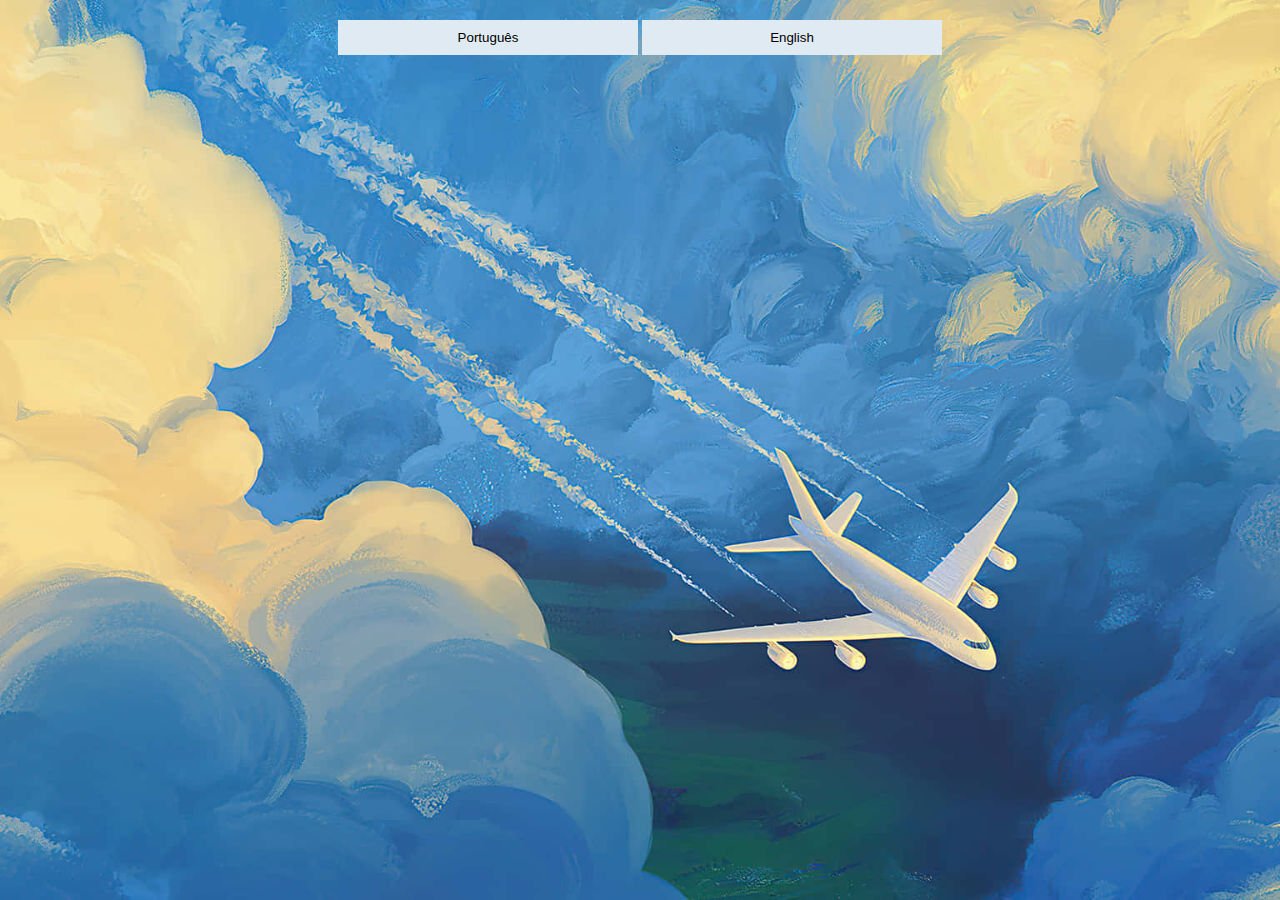
==== index.html @ 1cb3f6ac "Add files via upload" ====
<!DOCTYPE html>
<html>
  <meta charset="UTF-8">
  <meta name="viewport" content="width=device-width, initial-scale=1">
  <head>
    <title>UAV flight controller</title>
    <link rel="stylesheet" type="text/css" href="style.css">
  </head>

  <body>
    <section class="header"></section>
    <header class="main menu">

    </header>

    <form action="inicio.html" method="post">
      <input type="submit" value="Português">
    </form>

    <form action="home.html" method="post">
      <input type="submit" value="English">
    </form>

  </body>

</html>
---- style.css ----
body {
    background-image: url("plane.jpg");
    background-size: cover;
    background-repeat: no-repeat;
    background-position: center;
    background-attachment: fixed;
    text-align: center;
    height: 100vh;
    margin: 0;
    padding: 0;
    overflow: auto;
}

*{
    margin: 0;
    padding: 0;
}

.header{
    width: 100%;
    background-position: center;
    background-size: cover;
    position: relative;
}

nav{
    display: flex;
    padding: 2% 6%;
    justify-content: space-between;
    align-items: center;
}

nav img{
    width: 150px;
}

.nav-links{
    flex: 1;
    text-align: right;
}

.nav-links ul li{
    list-style: none;
    display: inline-block;
    padding: 8px 12px;
    position: relative;
}

.nav-links ul li a{
    color: #000;
    text-decoration: none;
    font-size: 13px;
}

.nav-links ul li::after{
    content: "";
    width: 100%;
    height: 2px;
    background: #f44336;
    display: block;
    margin: auto;
    transition: 0.5s;
}

.nav-links ul li:hover::after{
    width: 100%;
}

.text-box{
    width: 90%;
    color: #000;
    position: absolute;
    top: 50%;
    left: 50%;
    transform: translate(-50%, -50%);
    text-align: center;
}

.text-box h1{
    font-size: 62px;
}

.text-box p{
    margin: 10px 0 40px;
    font-size: 14px;
    color: #000;
}

.hero-btn{
    display: inline-block;
    text-decoration: none;
    color: #000;
    border: 1px solid #000;
    padding: 12px 34px;
    font-size: 13px;
    background: transparent;
    position: relative;
    cursor: pointer;
}

.hero-btn:hover{
    border: 1px solid #f44336;
    background: #f44336;
    transition: 1s;
}

nav .fa{
    display: none;
}

@media(max-width: 700px){
    .text-box h1{
        font-size: 20px;
    }
    .nav-links ul li{
        display: block;
    }
    .nav-links{
        position: absolute;
        background: #f44336;
        height: 100vh;
        width: 200px;
        top: 0;
        right: -200px;
        text-align: left;
        z-index: 2;
        transition: 1s;
    }
    nav .fa{
        display: block;
        color: #000;
        margin: 10px;
        font-size: 22px;
        cursor: pointer;
    }
    .nav-links ul{
        padding: 30px;  
    }
}

/*------home----------*/
.home{
    width: 80%;
    margin: auto;
    text-align: center;
    padding-top: 100px;
}

h1{
    font-size: 36px;
    font-weight: 600;
    color: rgb(10, 10, 10);
}

p{
    color: #36454F;
    font-size: 14px;
    font-weight: 300;
    line-height: 22px;
    padding: 10px;
}

/*para as col ficarem lado a lado e não corrido*/
.row{
    margin-top: 5%;
    display: flex;
    justify-content: space-between;
}
/*texto da row devia ficar dentro de retangulos da cor indicada em baixo*/
.home-col{
    flex-basis: 31%;
    background: #fff3f3;
    border-radius: 10px;
    margin-bottom: 5%;
    padding: 20px 12px;
    box-sizing: border-box;
    transition: 0.5s;
}

h2 {
    color: rgb(4, 4, 4); /* Change the color of the Welcomes */
}


h3{
    text-align: center;
    font-weight: 600;
    margin: 10px 0;
    color: rgb(8, 8, 8);
}

/*quando se mete o corsor no retangulo da couse-col deveria aparecer tipo sombra a volta*/
.home-col:hover{
    box-shadow: 0 0 20px 0px rgba(0,0,0,0.2);
}

/*para ficarem corridos em ecras mais pequenos*/
@media(max-width: 700px){
    .row{
        flex-direction: column;
    }
}

/*-----footer-----*/
.footer{
    width: 100%;
    text-align: center;
    padding: 30px 0;
}

.footer h4{
    margin-bottom: 25px;
    margin-top: 20px;
    font-weight: 600;
}

.icons .fa{
    color: black;
    margin: 0 13px;
    cursor: pointer;
    padding: 18px 0;
}

.footer p{
    color: white;
}

/*about the project page*/
.sub-header{
    height: 50vh;
    width: 100%;
    background-position: center;
    background-size: cover;
    text-align: center;
    color: #fff;
}

.sub-header h1{
    margin-top: 100px;
}

.about-project{
    width: 80%;
    margin: auto;
    padding-top: 80px;
    padding-bottom: 50px;
}

.about-col{
    flex-basis: 48%;
    padding: 30px 2px;
}

.about-col img{
    width: 100%;
}

.about-col h1{
    padding-top: 0;
}

.about-col p{
    padding: 15px 0 25px;
}

.comment-section{
    border: 1px solid #ccc;
    margin: 50px 0;
    padding: 10px 20px;
}

.comment-section h3{
    text-align: left;
}

.comment-form input, .comment-form textarea{
    width: 100%;
    padding: 10px;
    margin: 15px 0;
    box-sizing: border-box;
    border: none;
    outline: none;
    background: #f0f0f0;
}

@media(max-width:700px){
    .sub-header h1{
        font-size: 24px;
    }
}

.team{
    margin-top: -200px;
}

.row-team{
    display: flex;
    justify-content: space-between;
}

.about-team{
    width: 450px;
    padding: 40px;
    text-align: center;
    margin-left: auto;
    margin-right: auto;
    color: white;
    font-family: 'Century Gothic', sans-serif;
}

.members-img{
    border-radius: 50%;
    width: 100px;
    height: 100px;
    margin-top: -20px;
}

.about-team h1{
    font-size: 40px;
    letter-spacing: 4px;
    font-weight: 100;
}

.about-team h3{
    font-size: 20px;
    letter-spacing: 3px;
    font-weight: 100;
}

.about-team p{
    text-align: justify;
}

.ul{
    margin: 0;
    padding: 0;
}

.about-team li{
    display: inline-block;
    margin: 6px;
    list-style: none;
}

.about-team li a{
    color: white;
    text-decoration: none;
    font-size: 20px;
    transition: all ease-in-out 250ms;
}

.about-team li a:hover{
    color: #b9b9b9;
}

form {
    display: inline-block;
    text-align: left;
    margin: 20px auto;
}

label {
    display: block;
    margin-bottom: 5px;
    color: white;
}

input, textarea {
    width: 300px;
    padding: 5px;
    margin-bottom: 10px;
    color: black;
}

input[type="submit"] {
    background-color: #dfeaf2;
    color: black;
    padding: 10px 20px;
    border: none;
    cursor: pointer;
}

input[type="text"] {
    background-color: #dfeaf2;
    color: black;
    padding: 10px 20px;
    border: none;
    cursor: pointer;
}

table{
    width:90%;
    font-size: 120%;
    margin-left: auto;
    margin-right: auto;
    margin-top: auto;
    margin-bottom: auto;
}

th, td{
    background-color: #dfeaf2;
    padding: 15px;
}

table, th, td{
  border:1px solid black;
  border-collapse: collapse;
}
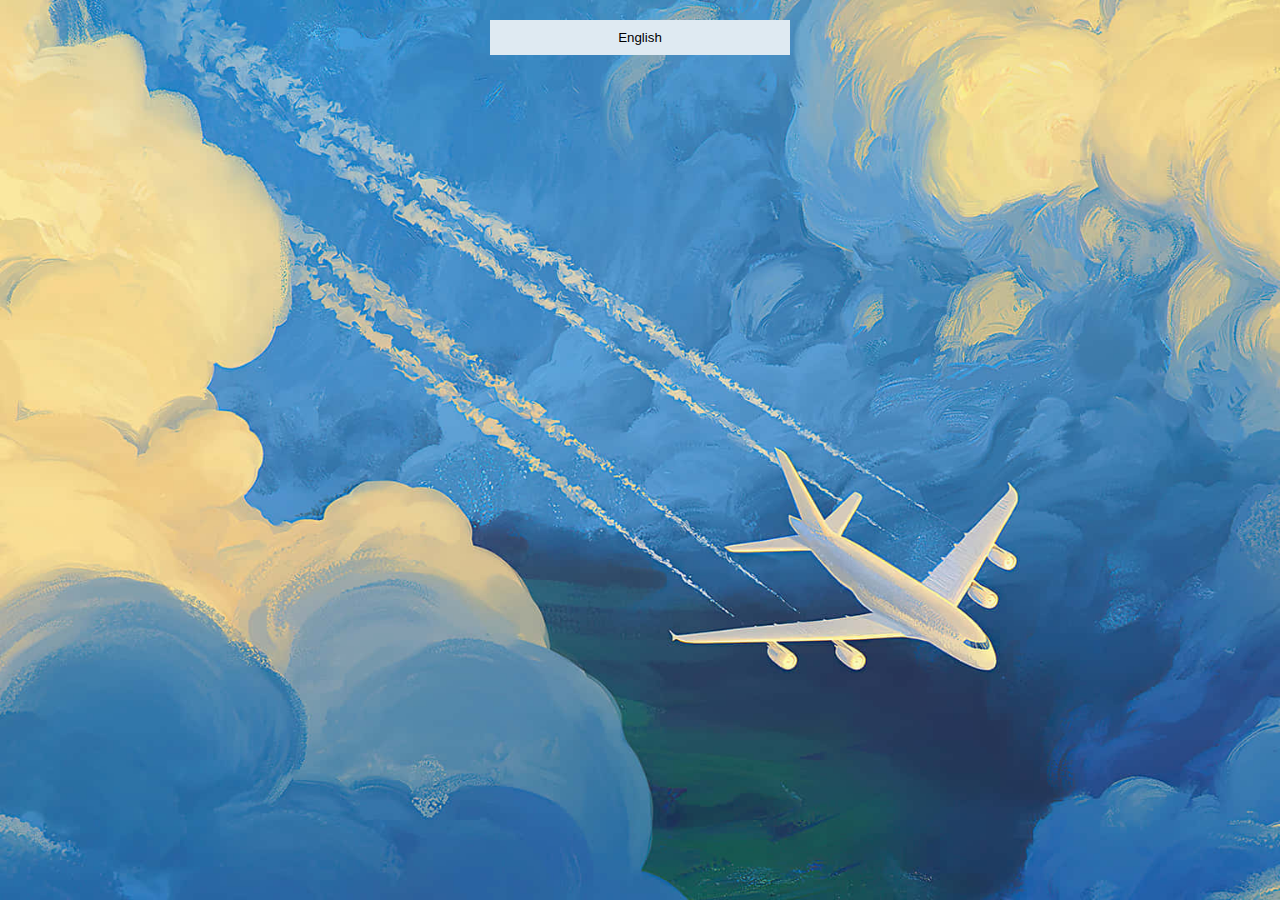
==== commit 0c3b7165: "Update index.html" ====
--- a/index.html
+++ b/index.html
@@ -1,8 +1,8 @@
 <!DOCTYPE html>
 <html>
-  <meta charset="UTF-8">
-  <meta name="viewport" content="width=device-width, initial-scale=1">
   <head>
+    <meta charset="UTF-8">
+    <meta name="viewport" content="width=device-width, initial-scale=1">
     <title>UAV flight controller</title>
     <link rel="stylesheet" type="text/css" href="style.css">
   </head>
@@ -13,9 +13,7 @@
 
     </header>
 
-    <form action="inicio.html" method="post">
-      <input type="submit" value="Português">
-    </form>
+    <a href="./inicio.html"><h2><Português></h2></a>
 
     <form action="home.html" method="post">
       <input type="submit" value="English">
@@ -23,4 +21,4 @@
 
   </body>
 
-</html>+</html>
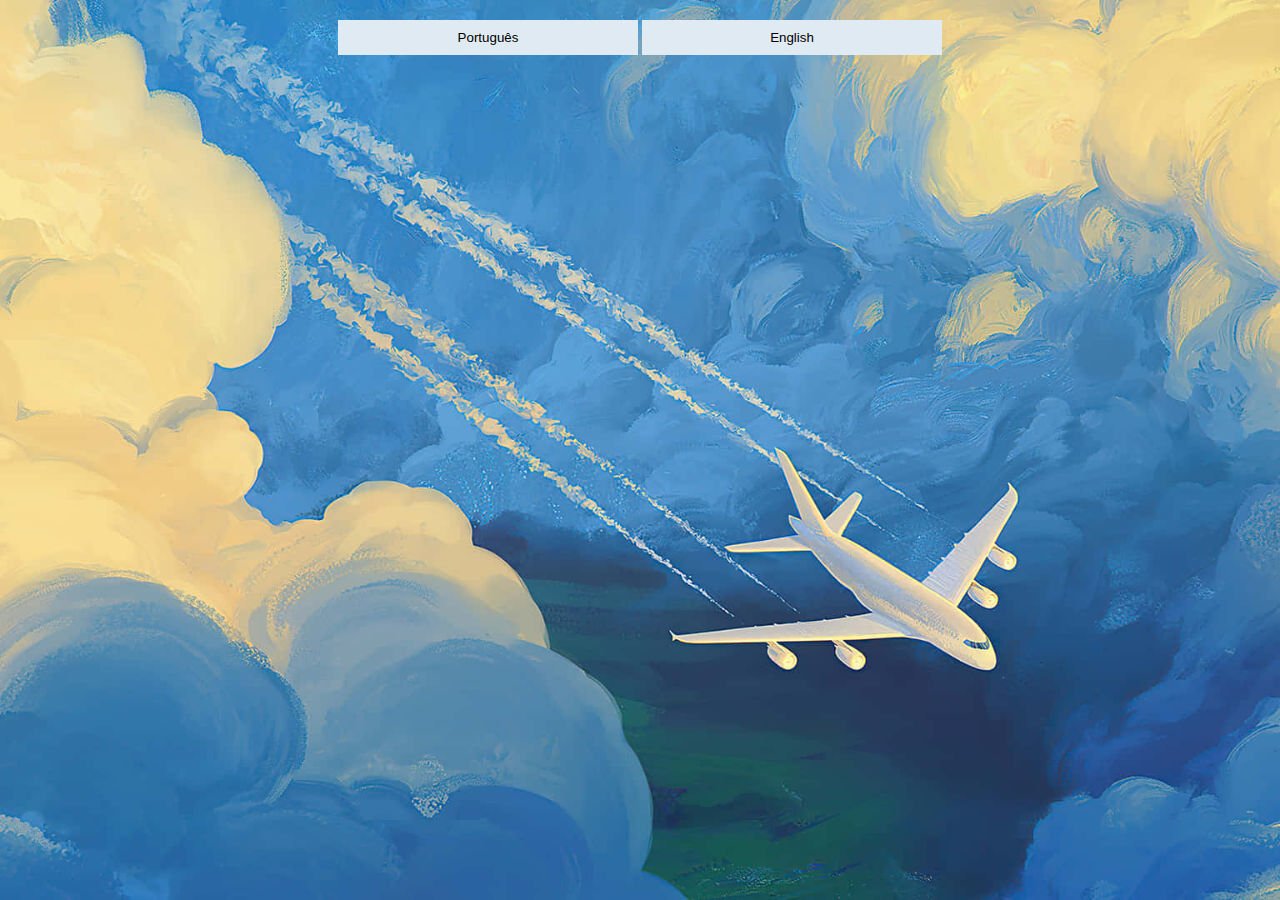
==== commit b3d66b03: "Update index.html" ====
--- a/index.html
+++ b/index.html
@@ -12,8 +12,9 @@
     <header class="main menu">
 
     </header>
-
-    <a href="./inicio.html"><h2><Português></h2></a>
+    <form action="inicio.html" method="post">
+      <input type="submit" value="Português">
+    </form>
 
     <form action="home.html" method="post">
       <input type="submit" value="English">
